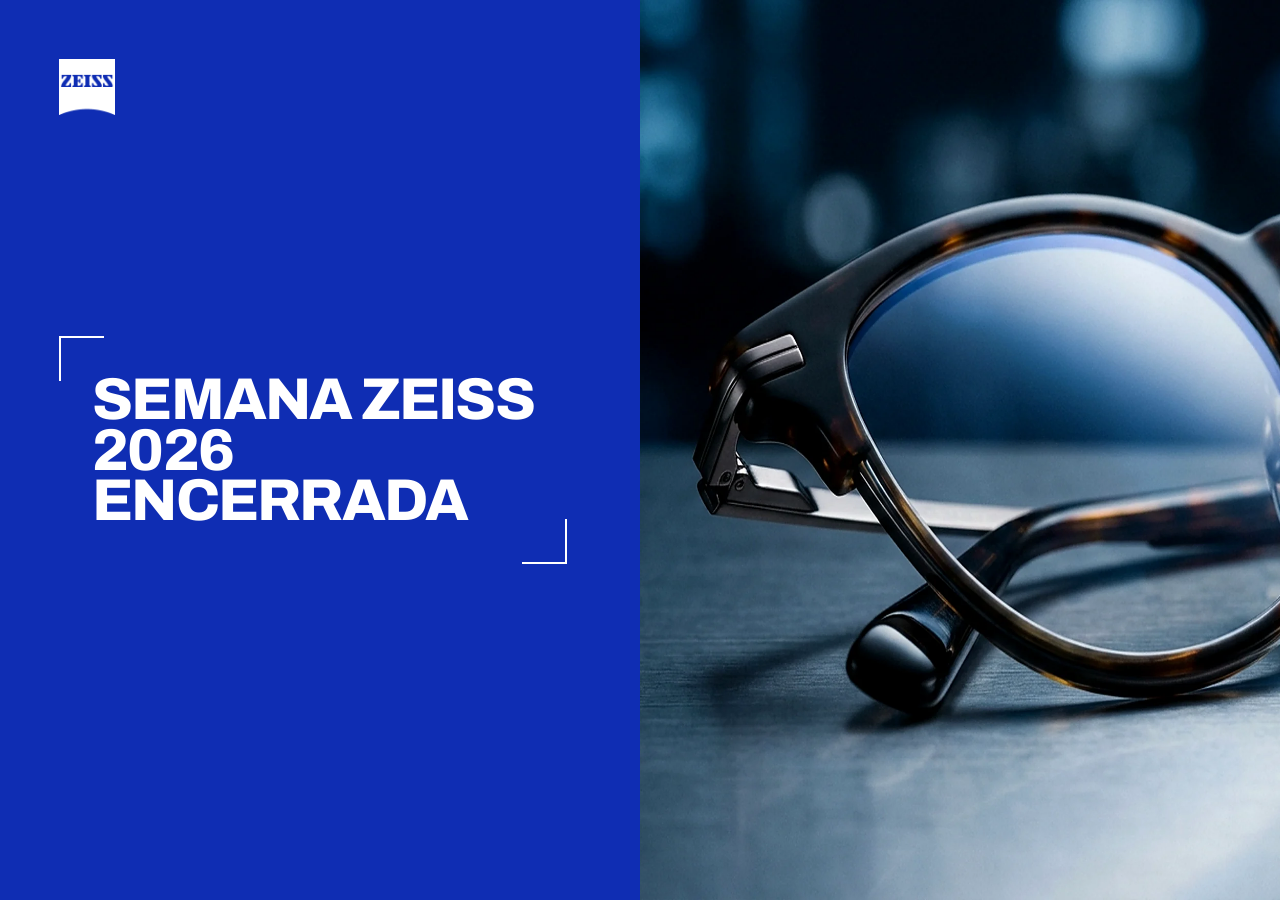
==== index.html @ 222c29f7 "semana zeiss: o azul CERTO, chapado, com os colchetes da marca O azul que eu vinha usando (#141E8C) " ====
<!DOCTYPE html>
<html lang="pt-BR">
<head>
<meta charset="UTF-8">
<meta name="viewport" content="width=device-width, initial-scale=1.0">
<title>Semana ZEISS 2026 — encerrada</title>
<meta name="description" content="A Semana ZEISS 2026 foi encerrada.">
<meta property="og:title" content="Semana ZEISS 2026 encerrada">
<meta property="og:description" content="A Semana ZEISS 2026 foi encerrada.">
<meta property="og:image" content="https://semanazeissrio.com.br/assets/foto-zeiss.webp">
<link rel="icon" href="/favicon.ico" sizes="any">
<link rel="icon" href="/favicon.png" type="image/png">
<link rel="apple-touch-icon" href="/apple-touch-icon.png">
<link rel="preload" as="image" href="/assets/foto-zeiss.webp">
<link rel="preload" as="font" type="font/woff2" href="/assets/fonts/archivo-latin.woff2" crossorigin>
<script type='module' src='https://static.cloudflareinsights.com/beacon.min.js' data-cf-beacon='{"token": "98ebdb1d451549c5970b1c91e564b337"}'></script>
<style>
  @font-face{
    font-family:"Archivo";
    src:url("/assets/fonts/archivo-latin.woff2") format("woff2");
    font-weight:100 900;font-style:normal;font-display:swap;
  }
  :root{
    /* azul da campanha ZEISS, amostrado do banner oficial deles */
    --zeiss:#0F2DB3;
    --branco:#FFFFFF;
  }
  *{box-sizing:border-box}
  html,body{margin:0;padding:0;height:100%;overflow:hidden}
  body{background:var(--zeiss);color:var(--branco);
       font-family:"Archivo","Helvetica Neue",Helvetica,Arial,sans-serif;
       -webkit-font-smoothing:antialiased}

  /* dois blocos SOLIDOS, corte reto. nenhum degrade em lugar nenhum */
  .hero{height:100svh;width:100%;display:grid;grid-template-columns:1fr 1fr;overflow:hidden}

  .painel{background:var(--zeiss);display:flex;flex-direction:column;
          justify-content:center;position:relative;
          padding:clamp(28px,4.6vw,80px)}

  .logo{height:clamp(38px,4.4vw,64px);width:auto;display:block;
        position:absolute;top:clamp(28px,4.6vw,80px);left:clamp(28px,4.6vw,80px)}

  /* os colchetes de enquadramento sao a assinatura grafica da ZEISS */
  .marco{position:relative;align-self:start;
         padding:clamp(22px,3vw,48px) clamp(20px,2.6vw,44px)}
  .marco::before,.marco::after{content:"";position:absolute;
    width:clamp(26px,3.4vw,58px);height:clamp(26px,3.4vw,58px);
    border:2px solid var(--branco)}
  .marco::before{top:0;left:0;border-right:0;border-bottom:0}
  .marco::after{bottom:0;right:0;border-left:0;border-top:0}

  .titulo{margin:0;font-weight:800;text-transform:uppercase;
          letter-spacing:-.03em;line-height:.86;
          font-size:clamp(2rem,4.6vw,4.4rem);color:var(--branco)}
  .titulo span{display:block}

  .foto{position:relative;overflow:hidden;background:var(--zeiss)}
  .foto img{width:100%;height:100%;object-fit:cover;object-position:60% center;display:block}

  @media (max-height:620px){
    .logo{height:34px}
    .titulo{font-size:clamp(1.7rem,3.6vw,2.6rem)}
    .marco{padding:18px 16px}
  }

  @media (max-width:860px){
    .hero{grid-template-columns:1fr;grid-template-rows:44svh 56svh}
    .foto{order:1}
    .foto img{object-position:58% center}
    .painel{order:2;justify-content:center;padding:clamp(26px,7vw,44px)}
    .logo{position:static;align-self:flex-start;   /* sem isso o flex estica a marca */
           height:clamp(32px,8vw,44px);margin-bottom:clamp(18px,4vw,28px)}
    .marco{align-self:start}
    .titulo{font-size:clamp(1.9rem,8.2vw,3rem)}
  }
</style>
</head>
<body>

<main class="hero">

  <section class="painel">
    <img class="logo" src="/assets/zeiss-logo-branca.png" alt="ZEISS" width="640" height="640">
    <div class="marco">
      <h1 class="titulo">
        <span>Semana ZEISS</span>
        <span>2026</span>
        <span>encerrada</span>
      </h1>
    </div>
  </section>

  <section class="foto">
    <img src="/assets/foto-zeiss.webp" alt="" width="1700" height="1760" fetchpriority="high">
  </section>

</main>

</body>
</html>
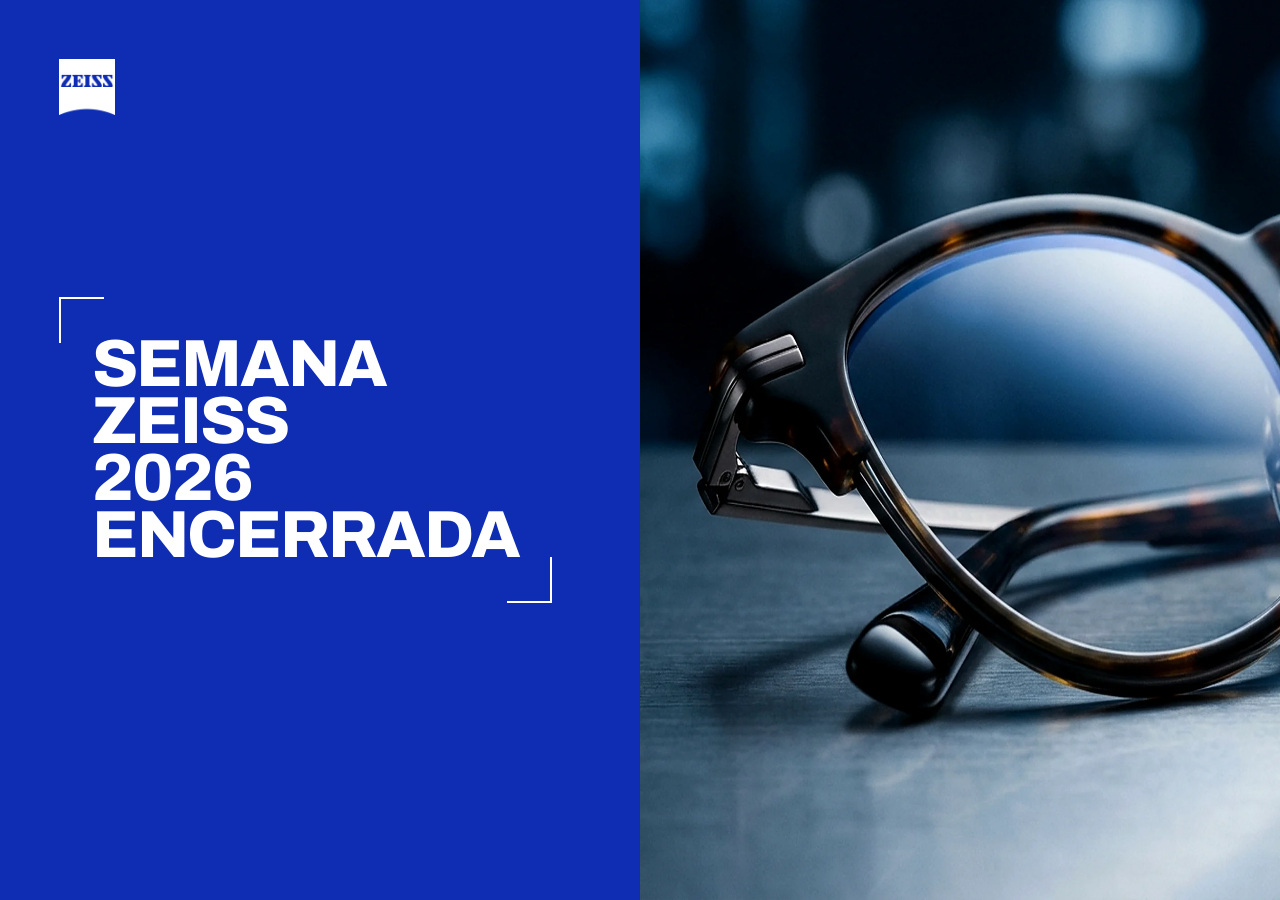
==== commit 9d1bef9b: "semana zeiss: titulo em quatro linhas Semana / ZEISS / 2026 / encerrada, como o Nathan escreveu. Com" ====
--- a/index.html
+++ b/index.html
@@ -52,7 +52,7 @@
 
   .titulo{margin:0;font-weight:800;text-transform:uppercase;
           letter-spacing:-.03em;line-height:.86;
-          font-size:clamp(2rem,4.6vw,4.4rem);color:var(--branco)}
+          font-size:clamp(2.1rem,5.2vw,5rem);color:var(--branco)}
   .titulo span{display:block}
 
   .foto{position:relative;overflow:hidden;background:var(--zeiss)}
@@ -84,7 +84,8 @@
     <img class="logo" src="/assets/zeiss-logo-branca.png" alt="ZEISS" width="640" height="640">
     <div class="marco">
       <h1 class="titulo">
-        <span>Semana ZEISS</span>
+        <span>Semana</span>
+        <span>ZEISS</span>
         <span>2026</span>
         <span>encerrada</span>
       </h1>
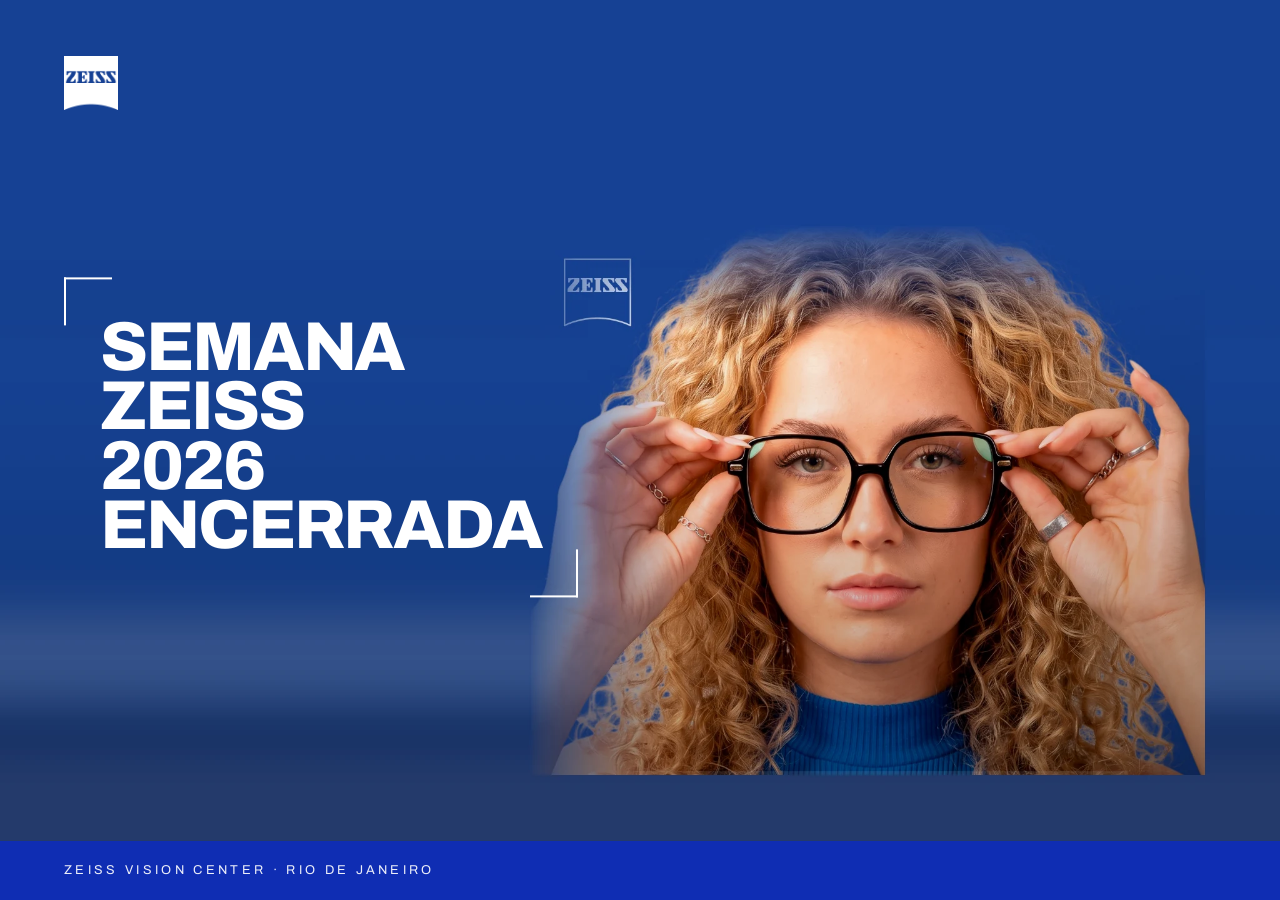
==== commit c7b6a074: "semana zeiss: a modelo da campanha em tela cheia, sem dividir a tela - Sai o split 50/50. A foto da " ====
--- a/index.html
+++ b/index.html
@@ -7,11 +7,12 @@
 <meta name="description" content="A Semana ZEISS 2026 foi encerrada.">
 <meta property="og:title" content="Semana ZEISS 2026 encerrada">
 <meta property="og:description" content="A Semana ZEISS 2026 foi encerrada.">
-<meta property="og:image" content="https://semanazeissrio.com.br/assets/foto-zeiss.webp">
+<meta property="og:image" content="https://semanazeissrio.com.br/assets/loira-zeiss.webp">
 <link rel="icon" href="/favicon.ico" sizes="any">
 <link rel="icon" href="/favicon.png" type="image/png">
 <link rel="apple-touch-icon" href="/apple-touch-icon.png">
-<link rel="preload" as="image" href="/assets/foto-zeiss.webp">
+<link rel="preload" as="image" href="/assets/loira-zeiss.webp" media="(min-width:861px)">
+<link rel="preload" as="image" href="/assets/loira-zeiss-vert.webp" media="(max-width:860px)">
 <link rel="preload" as="font" type="font/woff2" href="/assets/fonts/archivo-latin.woff2" crossorigin>
 <script type='module' src='https://static.cloudflareinsights.com/beacon.min.js' data-cf-beacon='{"token": "98ebdb1d451549c5970b1c91e564b337"}'></script>
 <style>
@@ -21,9 +22,9 @@
     font-weight:100 900;font-style:normal;font-display:swap;
   }
   :root{
-    /* azul da campanha ZEISS, amostrado do banner oficial deles */
-    --zeiss:#0F2DB3;
+    --zeiss:#0F2DB3;          /* azul da campanha, amostrado do site oficial */
     --branco:#FFFFFF;
+    --barra:clamp(52px,6.6svh,86px);
   }
   *{box-sizing:border-box}
   html,body{margin:0;padding:0;height:100%;overflow:hidden}
@@ -31,57 +32,68 @@
        font-family:"Archivo","Helvetica Neue",Helvetica,Arial,sans-serif;
        -webkit-font-smoothing:antialiased}
 
-  /* dois blocos SOLIDOS, corte reto. nenhum degrade em lugar nenhum */
-  .hero{height:100svh;width:100%;display:grid;grid-template-columns:1fr 1fr;overflow:hidden}
+  .hero{position:relative;height:100svh;width:100%;overflow:hidden}
 
-  .painel{background:var(--zeiss);display:flex;flex-direction:column;
-          justify-content:center;position:relative;
-          padding:clamp(28px,4.6vw,80px)}
+  /* foto em TELA CHEIA. nada de dividir a tela */
+  .bg{position:absolute;inset:0;width:100%;height:100%;
+      object-fit:cover;object-position:right bottom;z-index:0}
 
-  .logo{height:clamp(38px,4.4vw,64px);width:auto;display:block;
-        position:absolute;top:clamp(28px,4.6vw,80px);left:clamp(28px,4.6vw,80px)}
+  .conteudo{position:absolute;z-index:2;
+            left:clamp(28px,5vw,92px);
+            top:50%;transform:translateY(-54%)}
 
-  /* os colchetes de enquadramento sao a assinatura grafica da ZEISS */
-  .marco{position:relative;align-self:start;
-         padding:clamp(22px,3vw,48px) clamp(20px,2.6vw,44px)}
+  .logo{height:clamp(38px,4.2vw,62px);width:auto;display:block;
+        position:absolute;z-index:2;
+        top:clamp(28px,4.4vw,72px);left:clamp(28px,5vw,92px)}
+
+  /* colchetes de enquadramento: a assinatura grafica da ZEISS */
+  .marco{position:relative;padding:clamp(24px,3.2vw,52px) clamp(22px,2.8vw,46px)}
   .marco::before,.marco::after{content:"";position:absolute;
-    width:clamp(26px,3.4vw,58px);height:clamp(26px,3.4vw,58px);
+    width:clamp(28px,3.6vw,62px);height:clamp(28px,3.6vw,62px);
     border:2px solid var(--branco)}
   .marco::before{top:0;left:0;border-right:0;border-bottom:0}
   .marco::after{bottom:0;right:0;border-left:0;border-top:0}
 
   .titulo{margin:0;font-weight:800;text-transform:uppercase;
           letter-spacing:-.03em;line-height:.86;
-          font-size:clamp(2.1rem,5.2vw,5rem);color:var(--branco)}
+          font-size:clamp(2.1rem,5.4vw,5.2rem);color:var(--branco)}
   .titulo span{display:block}
 
-  .foto{position:relative;overflow:hidden;background:var(--zeiss)}
-  .foto img{width:100%;height:100%;object-fit:cover;object-position:60% center;display:block}
+  /* a barra azul: faixa solida no rodape, a cor da marca presente sem
+     partir a tela ao meio */
+  .barra{position:absolute;left:0;right:0;bottom:0;z-index:1;
+         height:var(--barra);background:var(--zeiss);
+         display:flex;align-items:center;
+         padding:0 clamp(28px,5vw,92px)}
+  .barra span{font-size:clamp(.68rem,1vw,.84rem);letter-spacing:.26em;
+              text-transform:uppercase;color:rgba(255,255,255,.92)}
 
   @media (max-height:620px){
     .logo{height:34px}
-    .titulo{font-size:clamp(1.7rem,3.6vw,2.6rem)}
+    .titulo{font-size:clamp(1.8rem,4vw,2.8rem)}
     .marco{padding:18px 16px}
   }
 
   @media (max-width:860px){
-    .hero{grid-template-columns:1fr;grid-template-rows:44svh 56svh}
-    .foto{order:1}
-    .foto img{object-position:58% center}
-    .painel{order:2;justify-content:center;padding:clamp(26px,7vw,44px)}
-    .logo{position:static;align-self:flex-start;   /* sem isso o flex estica a marca */
-           height:clamp(32px,8vw,44px);margin-bottom:clamp(18px,4vw,28px)}
-    .marco{align-self:start}
-    .titulo{font-size:clamp(1.9rem,8.2vw,3rem)}
+    .bg{object-position:center bottom}
+    .conteudo{left:clamp(24px,6vw,34px);right:clamp(24px,6vw,34px);
+              top:clamp(96px,17vw,132px);bottom:auto;transform:none}
+    .logo{top:clamp(24px,6vw,34px);left:clamp(24px,6vw,34px);height:clamp(34px,9vw,46px)}
+    .titulo{font-size:clamp(2rem,9vw,3.1rem)}
   }
 </style>
 </head>
 <body>
 
 <main class="hero">
+  <picture>
+    <source media="(max-width:860px)" srcset="/assets/loira-zeiss-vert.webp" width="1080" height="1920">
+    <img class="bg" src="/assets/loira-zeiss.webp" alt="" width="2560" height="1440" fetchpriority="high">
+  </picture>
 
-  <section class="painel">
-    <img class="logo" src="/assets/zeiss-logo-branca.png" alt="ZEISS" width="640" height="640">
+  <img class="logo" src="/assets/zeiss-logo-branca.png" alt="ZEISS" width="640" height="640">
+
+  <div class="conteudo">
     <div class="marco">
       <h1 class="titulo">
         <span>Semana</span>
@@ -90,12 +102,9 @@
         <span>encerrada</span>
       </h1>
     </div>
-  </section>
+  </div>
 
-  <section class="foto">
-    <img src="/assets/foto-zeiss.webp" alt="" width="1700" height="1760" fetchpriority="high">
-  </section>
-
+  <div class="barra"><span>ZEISS Vision Center · Rio de Janeiro</span></div>
 </main>
 
 </body>
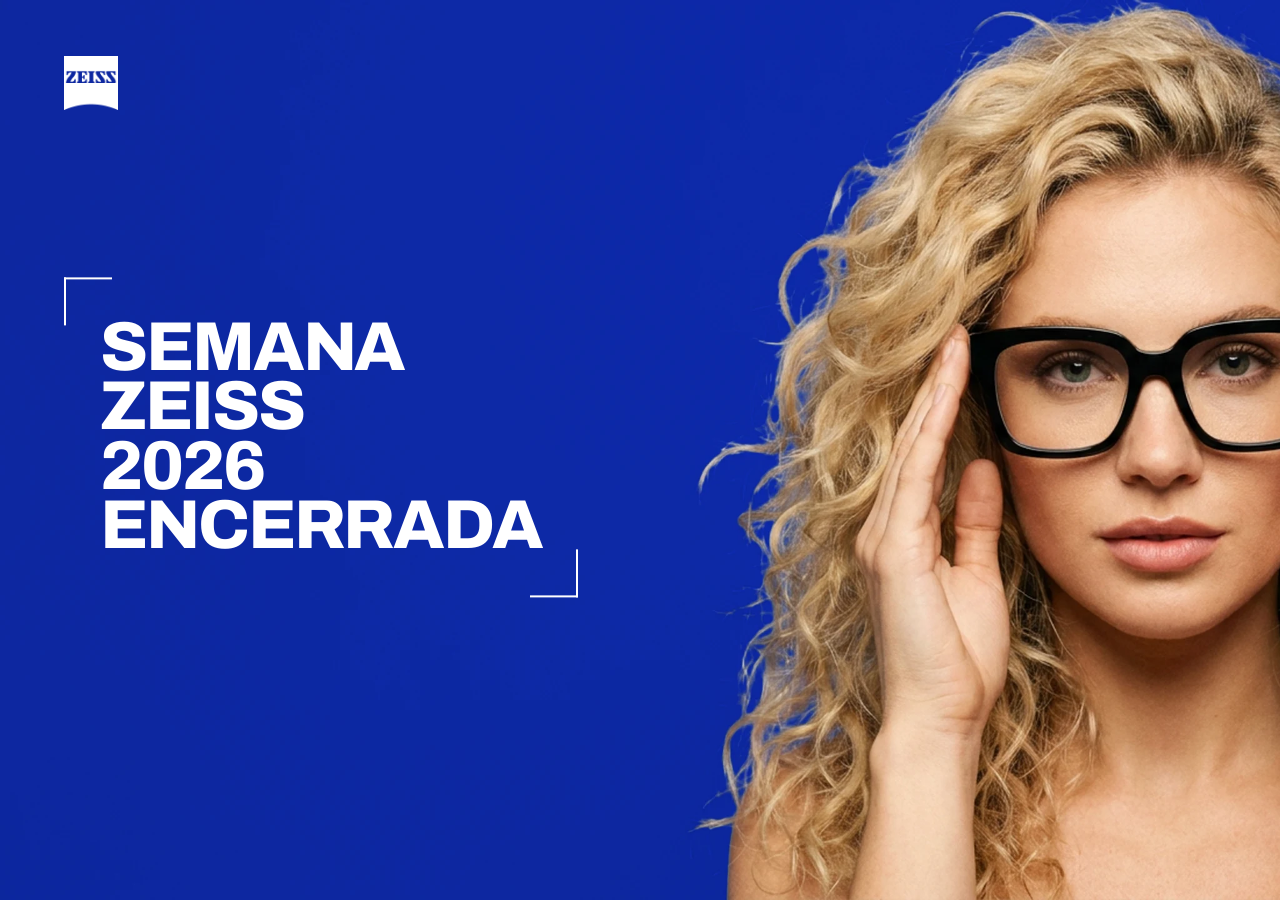
==== commit 1edc2fdf: "semana zeiss: fora a barra azul, e o recorte para de comer o vao do texto - Sai a faixa azul do roda" ====
--- a/index.html
+++ b/index.html
@@ -24,7 +24,6 @@
   :root{
     --zeiss:#0F2DB3;          /* azul da campanha, amostrado do site oficial */
     --branco:#FFFFFF;
-    --barra:clamp(52px,6.6svh,86px);
   }
   *{box-sizing:border-box}
   html,body{margin:0;padding:0;height:100%;overflow:hidden}
@@ -35,8 +34,10 @@
   .hero{position:relative;height:100svh;width:100%;overflow:hidden}
 
   /* foto em TELA CHEIA. nada de dividir a tela */
+  /* ancorado a ESQUERDA: em tela menos larga que 16:9 o corte tem que comer a
+     borda do cabelo dela, nunca o vao azul onde o texto vive */
   .bg{position:absolute;inset:0;width:100%;height:100%;
-      object-fit:cover;object-position:right bottom;z-index:0}
+      object-fit:cover;object-position:left bottom;z-index:0}
 
   .conteudo{position:absolute;z-index:2;
             left:clamp(28px,5vw,92px);
@@ -59,14 +60,6 @@
           font-size:clamp(2.1rem,5.4vw,5.2rem);color:var(--branco)}
   .titulo span{display:block}
 
-  /* a barra azul: faixa solida no rodape, a cor da marca presente sem
-     partir a tela ao meio */
-  .barra{position:absolute;left:0;right:0;bottom:0;z-index:1;
-         height:var(--barra);background:var(--zeiss);
-         display:flex;align-items:center;
-         padding:0 clamp(28px,5vw,92px)}
-  .barra span{font-size:clamp(.68rem,1vw,.84rem);letter-spacing:.26em;
-              text-transform:uppercase;color:rgba(255,255,255,.92)}
 
   @media (max-height:620px){
     .logo{height:34px}
@@ -104,7 +97,6 @@
     </div>
   </div>
 
-  <div class="barra"><span>ZEISS Vision Center · Rio de Janeiro</span></div>
 </main>
 
 </body>
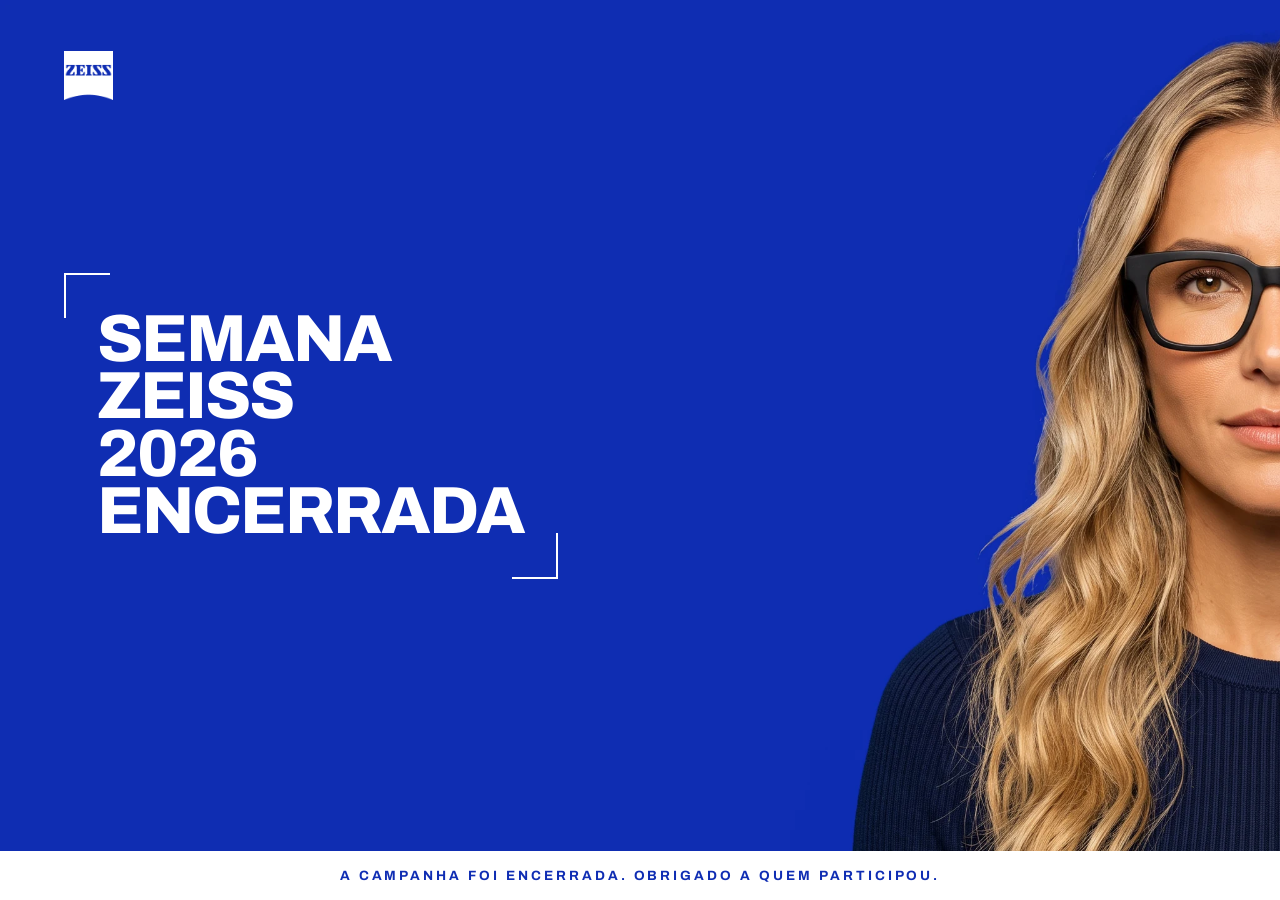
==== commit e75b3367: "semana zeiss: hero no padrao do Kawasaki, com foto do Higgsfield e tarja Estrutura copiada do hero q" ====
--- a/index.html
+++ b/index.html
@@ -7,12 +7,12 @@
 <meta name="description" content="A Semana ZEISS 2026 foi encerrada.">
 <meta property="og:title" content="Semana ZEISS 2026 encerrada">
 <meta property="og:description" content="A Semana ZEISS 2026 foi encerrada.">
-<meta property="og:image" content="https://semanazeissrio.com.br/assets/loira-zeiss.webp">
+<meta property="og:image" content="https://semanazeissrio.com.br/assets/hero-h.webp">
 <link rel="icon" href="/favicon.ico" sizes="any">
 <link rel="icon" href="/favicon.png" type="image/png">
 <link rel="apple-touch-icon" href="/apple-touch-icon.png">
-<link rel="preload" as="image" href="/assets/loira-zeiss.webp" media="(min-width:861px)">
-<link rel="preload" as="image" href="/assets/loira-zeiss-vert.webp" media="(max-width:860px)">
+<link rel="preload" as="image" href="/assets/hero-h.webp" media="(min-width:861px)">
+<link rel="preload" as="image" href="/assets/hero-v.webp" media="(max-width:860px)">
 <link rel="preload" as="font" type="font/woff2" href="/assets/fonts/archivo-latin.woff2" crossorigin>
 <script type='module' src='https://static.cloudflareinsights.com/beacon.min.js' data-cf-beacon='{"token": "98ebdb1d451549c5970b1c91e564b337"}'></script>
 <style>
@@ -22,8 +22,9 @@
     font-weight:100 900;font-style:normal;font-display:swap;
   }
   :root{
-    --zeiss:#0F2DB3;          /* azul da campanha, amostrado do site oficial */
+    --zeiss:#0F2DB3;        /* azul da campanha, do site oficial */
     --branco:#FFFFFF;
+    --fita:clamp(46px,5.4svh,64px);
   }
   *{box-sizing:border-box}
   html,body{margin:0;padding:0;height:100%;overflow:hidden}
@@ -31,62 +32,72 @@
        font-family:"Archivo","Helvetica Neue",Helvetica,Arial,sans-serif;
        -webkit-font-smoothing:antialiased}
 
+  /* arquitetura do hero da Kawasaki: foto absoluta cobrindo tudo, corpo
+     absoluto por cima, fita ancorada na base. Uma tela, sem rolagem. */
   .hero{position:relative;height:100svh;width:100%;overflow:hidden}
 
-  /* foto em TELA CHEIA. nada de dividir a tela */
-  /* ancorado a ESQUERDA: em tela menos larga que 16:9 o corte tem que comer a
-     borda do cabelo dela, nunca o vao azul onde o texto vive */
-  .bg{position:absolute;inset:0;width:100%;height:100%;
-      object-fit:cover;object-position:left bottom;z-index:0}
+  .hero__foto{position:absolute;inset:0;width:100%;height:100%;z-index:0}
+  .hero__foto img{position:absolute;inset:0;width:100%;height:100%;
+                  object-fit:cover;object-position:left center}
 
-  .conteudo{position:absolute;z-index:2;
-            left:clamp(28px,5vw,92px);
-            top:50%;transform:translateY(-54%)}
+  .hero__corpo{position:absolute;inset:0;z-index:1;
+               display:flex;flex-direction:column;justify-content:center;
+               padding:0 clamp(28px,5vw,92px) var(--fita);
+               max-width:min(58vw,860px)}
 
-  .logo{height:clamp(38px,4.2vw,62px);width:auto;display:block;
-        position:absolute;z-index:2;
-        top:clamp(28px,4.4vw,72px);left:clamp(28px,5vw,92px)}
+  .logo{position:absolute;z-index:2;height:clamp(34px,3.8vw,54px);width:auto;
+        top:clamp(26px,4vw,62px);left:clamp(28px,5vw,92px)}
 
-  /* colchetes de enquadramento: a assinatura grafica da ZEISS */
-  .marco{position:relative;padding:clamp(24px,3.2vw,52px) clamp(22px,2.8vw,46px)}
+  /* colchetes de enquadramento: assinatura gráfica da ZEISS */
+  .marco{position:relative;align-self:flex-start;
+         padding:clamp(22px,3vw,48px) clamp(20px,2.6vw,44px)}
   .marco::before,.marco::after{content:"";position:absolute;
-    width:clamp(28px,3.6vw,62px);height:clamp(28px,3.6vw,62px);
+    width:clamp(26px,3.4vw,58px);height:clamp(26px,3.4vw,58px);
     border:2px solid var(--branco)}
   .marco::before{top:0;left:0;border-right:0;border-bottom:0}
   .marco::after{bottom:0;right:0;border-left:0;border-top:0}
 
   .titulo{margin:0;font-weight:800;text-transform:uppercase;
           letter-spacing:-.03em;line-height:.86;
-          font-size:clamp(2.1rem,5.4vw,5.2rem);color:var(--branco)}
+          font-size:clamp(2.1rem,5.2vw,5rem)}
   .titulo span{display:block}
 
+  /* a tarja: diz o que aconteceu, ancorada na base como a fita da Kawasaki */
+  .fita{position:absolute;left:0;right:0;bottom:0;z-index:2;
+        height:var(--fita);background:var(--branco);color:var(--zeiss);
+        display:flex;align-items:center;justify-content:center;
+        font-weight:700;text-transform:uppercase;
+        letter-spacing:.22em;font-size:clamp(.66rem,1.05vw,.86rem);
+        padding:0 clamp(20px,4vw,40px);text-align:center}
 
   @media (max-height:620px){
-    .logo{height:34px}
-    .titulo{font-size:clamp(1.8rem,4vw,2.8rem)}
-    .marco{padding:18px 16px}
+    .logo{height:30px}
+    .titulo{font-size:clamp(1.8rem,4.2vw,2.8rem)}
+    .marco{padding:16px 14px}
   }
 
   @media (max-width:860px){
-    .bg{object-position:center bottom}
-    .conteudo{left:clamp(24px,6vw,34px);right:clamp(24px,6vw,34px);
-              top:clamp(96px,17vw,132px);bottom:auto;transform:none}
-    .logo{top:clamp(24px,6vw,34px);left:clamp(24px,6vw,34px);height:clamp(34px,9vw,46px)}
+    .hero__foto img{object-position:center top}
+    .hero__corpo{justify-content:flex-start;max-width:100%;
+                 padding:clamp(96px,22vw,150px) clamp(24px,6vw,34px) 0}
+    .logo{top:clamp(24px,6vw,34px);left:clamp(24px,6vw,34px);height:clamp(32px,8vw,42px)}
     .titulo{font-size:clamp(2rem,9vw,3.1rem)}
   }
 </style>
 </head>
 <body>
 
-<main class="hero">
-  <picture>
-    <source media="(max-width:860px)" srcset="/assets/loira-zeiss-vert.webp" width="1080" height="1920">
-    <img class="bg" src="/assets/loira-zeiss.webp" alt="" width="2560" height="1440" fetchpriority="high">
-  </picture>
+<section class="hero">
+  <div class="hero__foto">
+    <picture>
+      <source media="(max-width:860px)" srcset="/assets/hero-v.webp" width="1080" height="1920">
+      <img src="/assets/hero-h.webp" alt="" width="2560" height="1440" fetchpriority="high">
+    </picture>
+  </div>
 
   <img class="logo" src="/assets/zeiss-logo-branca.png" alt="ZEISS" width="640" height="640">
 
-  <div class="conteudo">
+  <div class="hero__corpo">
     <div class="marco">
       <h1 class="titulo">
         <span>Semana</span>
@@ -97,7 +108,8 @@
     </div>
   </div>
 
-</main>
+  <div class="fita">A campanha foi encerrada. Obrigado a quem participou.</div>
+</section>
 
 </body>
 </html>
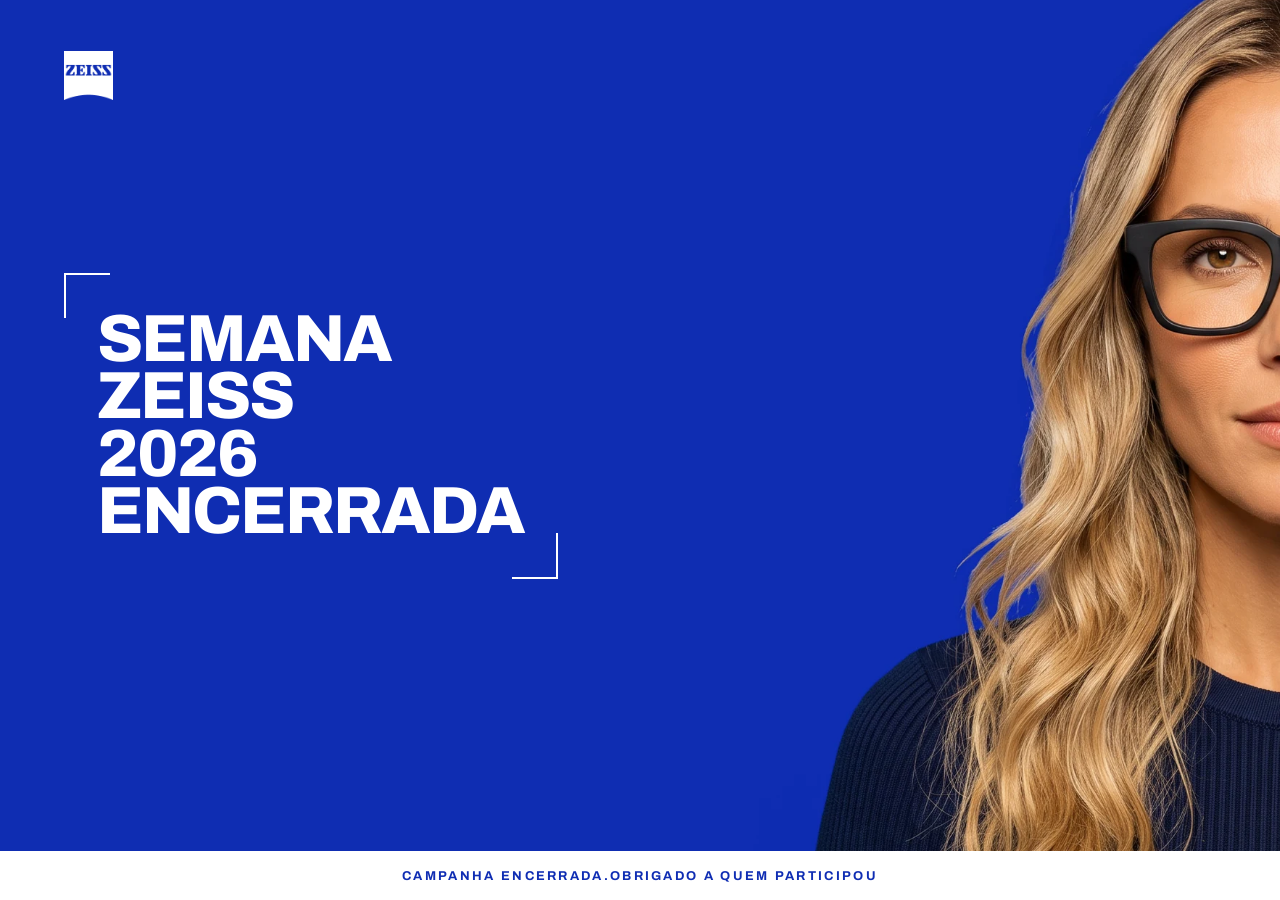
==== commit ab7aeb16: "semana zeiss: imagem de compartilhamento com o texto, e SEO completo O preview do WhatsApp mostrava " ====
--- a/index.html
+++ b/index.html
@@ -3,11 +3,29 @@
 <head>
 <meta charset="UTF-8">
 <meta name="viewport" content="width=device-width, initial-scale=1.0">
-<title>Semana ZEISS 2026 — encerrada</title>
-<meta name="description" content="A Semana ZEISS 2026 foi encerrada.">
+<title>Semana ZEISS 2026 encerrada | ZEISS Vision Center Rio de Janeiro</title>
+<meta name="description" content="A Semana ZEISS 2026 foi encerrada. Obrigado a quem participou. ZEISS Vision Center no Rio de Janeiro: Icaraí, Gávea, Largo do Machado, Rio Sul e Recreio.">
+<link rel="canonical" href="https://semanazeissrio.com.br/">
+<meta name="theme-color" content="#0F2DB3">
+<meta name="robots" content="index, follow, max-image-preview:large">
+
+<meta property="og:type" content="website">
+<meta property="og:url" content="https://semanazeissrio.com.br/">
+<meta property="og:site_name" content="Semana ZEISS Rio">
+<meta property="og:locale" content="pt_BR">
 <meta property="og:title" content="Semana ZEISS 2026 encerrada">
-<meta property="og:description" content="A Semana ZEISS 2026 foi encerrada.">
-<meta property="og:image" content="https://semanazeissrio.com.br/assets/hero-h.webp">
+<meta property="og:description" content="A campanha foi encerrada. Obrigado a quem participou.">
+<meta property="og:image" content="https://semanazeissrio.com.br/assets/og-semana-zeiss.jpg">
+<meta property="og:image:type" content="image/jpeg">
+<meta property="og:image:width" content="1200">
+<meta property="og:image:height" content="630">
+<meta property="og:image:alt" content="Semana ZEISS 2026 encerrada">
+
+<meta name="twitter:card" content="summary_large_image">
+<meta name="twitter:title" content="Semana ZEISS 2026 encerrada">
+<meta name="twitter:description" content="A campanha foi encerrada. Obrigado a quem participou.">
+<meta name="twitter:image" content="https://semanazeissrio.com.br/assets/og-semana-zeiss.jpg">
+<meta name="twitter:image:alt" content="Semana ZEISS 2026 encerrada">
 <link rel="icon" href="/favicon.ico" sizes="any">
 <link rel="icon" href="/favicon.png" type="image/png">
 <link rel="apple-touch-icon" href="/apple-touch-icon.png">
@@ -38,7 +56,10 @@
 
   .hero__foto{position:absolute;inset:0;width:100%;height:100%;z-index:0}
   .hero__foto img{position:absolute;inset:0;width:100%;height:100%;
-                  object-fit:cover;object-position:left center}
+                  object-fit:cover;object-position:left center;
+                  /* zoom ancorado na direita: a modelo cresce e o corte sai
+                     pelas bordas, sem comer o vao azul do texto */
+                  transform:scale(1.16);transform-origin:88% center}
 
   .hero__corpo{position:absolute;inset:0;z-index:1;
                display:flex;flex-direction:column;justify-content:center;
@@ -67,8 +88,9 @@
         height:var(--fita);background:var(--branco);color:var(--zeiss);
         display:flex;align-items:center;justify-content:center;
         font-weight:700;text-transform:uppercase;
-        letter-spacing:.22em;font-size:clamp(.66rem,1.05vw,.86rem);
-        padding:0 clamp(20px,4vw,40px);text-align:center}
+        letter-spacing:.18em;font-size:clamp(.62rem,1vw,.84rem);
+        padding:0 clamp(16px,4vw,40px);text-align:center;
+        white-space:nowrap}   /* uma linha, sempre */
 
   @media (max-height:620px){
     .logo{height:30px}
@@ -78,12 +100,56 @@
 
   @media (max-width:860px){
     .hero__foto img{object-position:center top}
-    .hero__corpo{justify-content:flex-start;max-width:100%;
-                 padding:clamp(96px,22vw,150px) clamp(24px,6vw,34px) 0}
-    .logo{top:clamp(24px,6vw,34px);left:clamp(24px,6vw,34px);height:clamp(32px,8vw,42px)}
-    .titulo{font-size:clamp(2rem,9vw,3.1rem)}
+    .hero__corpo{justify-content:flex-start;max-width:100%;align-items:center;
+                 padding:clamp(96px,22vw,150px) clamp(20px,5vw,30px) 0}
+    .marco{align-self:center}
+    .titulo{font-size:clamp(2rem,9vw,3.1rem);text-align:center}
+    .logo{top:clamp(24px,6vw,34px);left:50%;transform:translateX(-50%);
+          height:clamp(32px,8vw,42px)}
+    .so-desktop{display:none}   /* o titulo ja diz "encerrada" */
   }
 </style>
+
+<script type="application/ld+json">
+{
+  "@context":"https://schema.org",
+  "@graph":[
+    {
+      "@type":"WebSite",
+      "@id":"https://semanazeissrio.com.br/#site",
+      "url":"https://semanazeissrio.com.br/",
+      "name":"Semana ZEISS Rio",
+      "inLanguage":"pt-BR"
+    },
+    {
+      "@type":"WebPage",
+      "@id":"https://semanazeissrio.com.br/#pagina",
+      "url":"https://semanazeissrio.com.br/",
+      "name":"Semana ZEISS 2026 encerrada",
+      "description":"A Semana ZEISS 2026 foi encerrada. Obrigado a quem participou.",
+      "isPartOf":{"@id":"https://semanazeissrio.com.br/#site"},
+      "inLanguage":"pt-BR",
+      "primaryImageOfPage":"https://semanazeissrio.com.br/assets/og-semana-zeiss.jpg"
+    },
+    {
+      "@type":"SaleEvent",
+      "name":"Semana ZEISS 2026",
+      "description":"Campanha anual de lentes ZEISS nas unidades ZEISS Vision Center do Rio de Janeiro.",
+      "startDate":"2026-08-08",
+      "endDate":"2026-08-20",
+      "eventStatus":"https://schema.org/EventScheduled",
+      "eventAttendanceMode":"https://schema.org/OfflineEventAttendanceMode",
+      "image":"https://semanazeissrio.com.br/assets/og-semana-zeiss.jpg",
+      "location":{
+        "@type":"Place",
+        "name":"ZEISS Vision Center",
+        "address":{"@type":"PostalAddress","addressLocality":"Rio de Janeiro","addressRegion":"RJ","addressCountry":"BR"}
+      },
+      "organizer":{"@type":"Organization","name":"ZEISS Vision Center Rio de Janeiro"}
+    }
+  ]
+}
+</script>
 </head>
 <body>
 
@@ -95,7 +161,8 @@
     </picture>
   </div>
 
-  <img class="logo" src="/assets/zeiss-logo-branca.png" alt="ZEISS" width="640" height="640">
+  <!-- marca embutida: nao depende de arquivo nem de cache do navegador -->
+  <img class="logo" src="[data-uri]" alt="ZEISS" width="960" height="960">
 
   <div class="hero__corpo">
     <div class="marco">
@@ -108,7 +175,7 @@
     </div>
   </div>
 
-  <div class="fita">A campanha foi encerrada. Obrigado a quem participou.</div>
+  <div class="fita"><span class="so-desktop">Campanha encerrada. </span>Obrigado a quem participou</div>
 </section>
 
 </body>
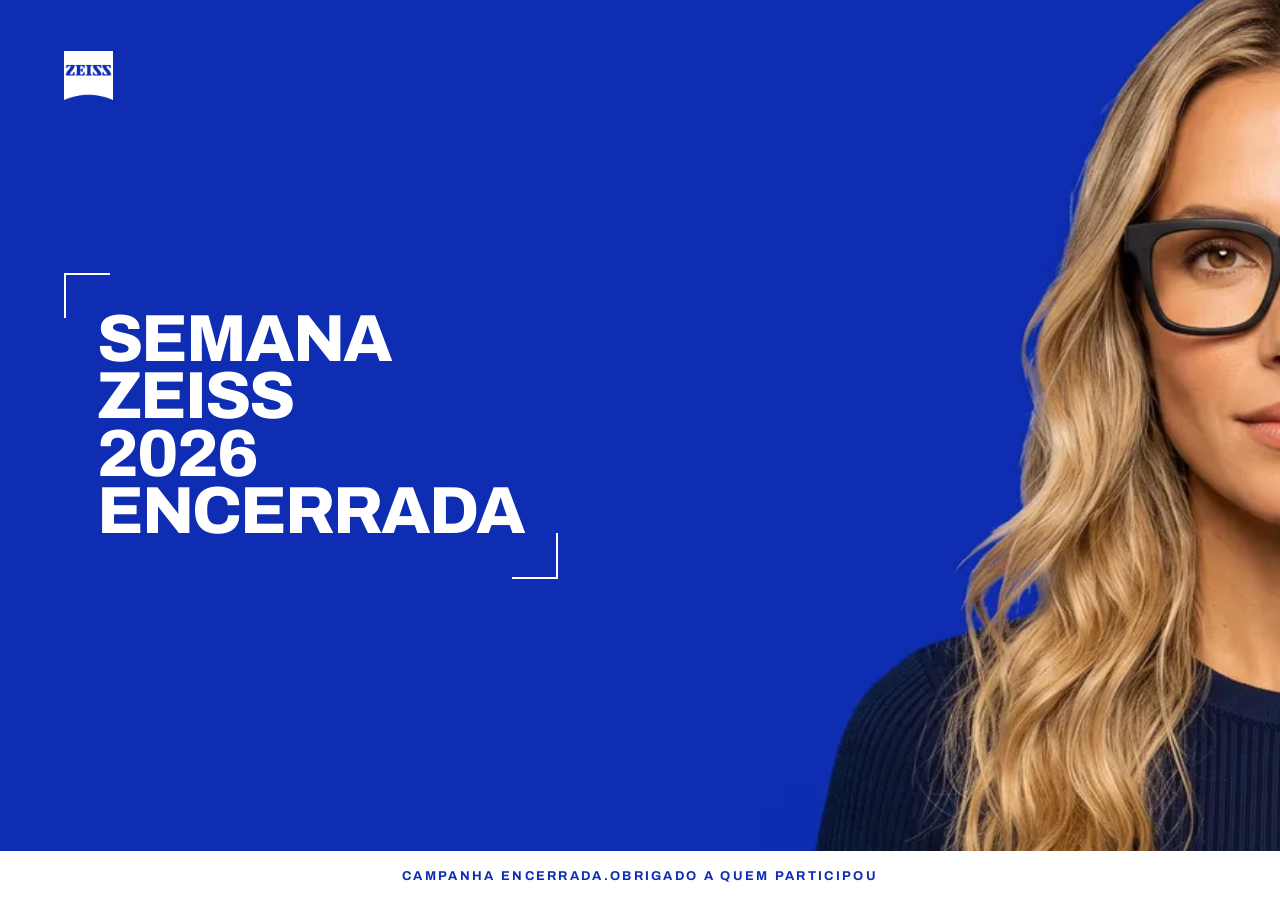
==== commit 0d0bdbd1: "semana zeiss: imagem do hero compactada, com srcset por tela A foto pesava 329 KB no desktop e 165 K" ====
--- a/index.html
+++ b/index.html
@@ -29,8 +29,10 @@
 <link rel="icon" href="/favicon.ico" sizes="any">
 <link rel="icon" href="/favicon.png" type="image/png">
 <link rel="apple-touch-icon" href="/apple-touch-icon.png">
-<link rel="preload" as="image" href="/assets/hero-h.webp" media="(min-width:861px)">
-<link rel="preload" as="image" href="/assets/hero-v.webp" media="(max-width:860px)">
+<link rel="preload" as="image" href="/assets/hero-h-1920.webp" media="(min-width:861px)"
+      imagesrcset="/assets/hero-h-1280.webp 1280w, /assets/hero-h-1920.webp 1920w, /assets/hero-h-2560.webp 2560w" imagesizes="100vw">
+<link rel="preload" as="image" href="/assets/hero-v-720.webp" media="(max-width:860px)"
+      imagesrcset="/assets/hero-v-720.webp 720w, /assets/hero-v-1080.webp 1080w" imagesizes="100vw">
 <link rel="preload" as="font" type="font/woff2" href="/assets/fonts/archivo-latin.woff2" crossorigin>
 <script type='module' src='https://static.cloudflareinsights.com/beacon.min.js' data-cf-beacon='{"token": "98ebdb1d451549c5970b1c91e564b337"}'></script>
 <style>
@@ -156,8 +158,12 @@
 <section class="hero">
   <div class="hero__foto">
     <picture>
-      <source media="(max-width:860px)" srcset="/assets/hero-v.webp" width="1080" height="1920">
-      <img src="/assets/hero-h.webp" alt="" width="2560" height="1440" fetchpriority="high">
+      <source media="(max-width:860px)"
+              srcset="/assets/hero-v-720.webp 720w, /assets/hero-v-1080.webp 1080w"
+              sizes="100vw" width="1080" height="1920">
+      <img src="/assets/hero-h-1920.webp"
+           srcset="/assets/hero-h-1280.webp 1280w, /assets/hero-h-1920.webp 1920w, /assets/hero-h-2560.webp 2560w"
+           sizes="100vw" alt="" width="2560" height="1440" fetchpriority="high" decoding="async">
     </picture>
   </div>
 
